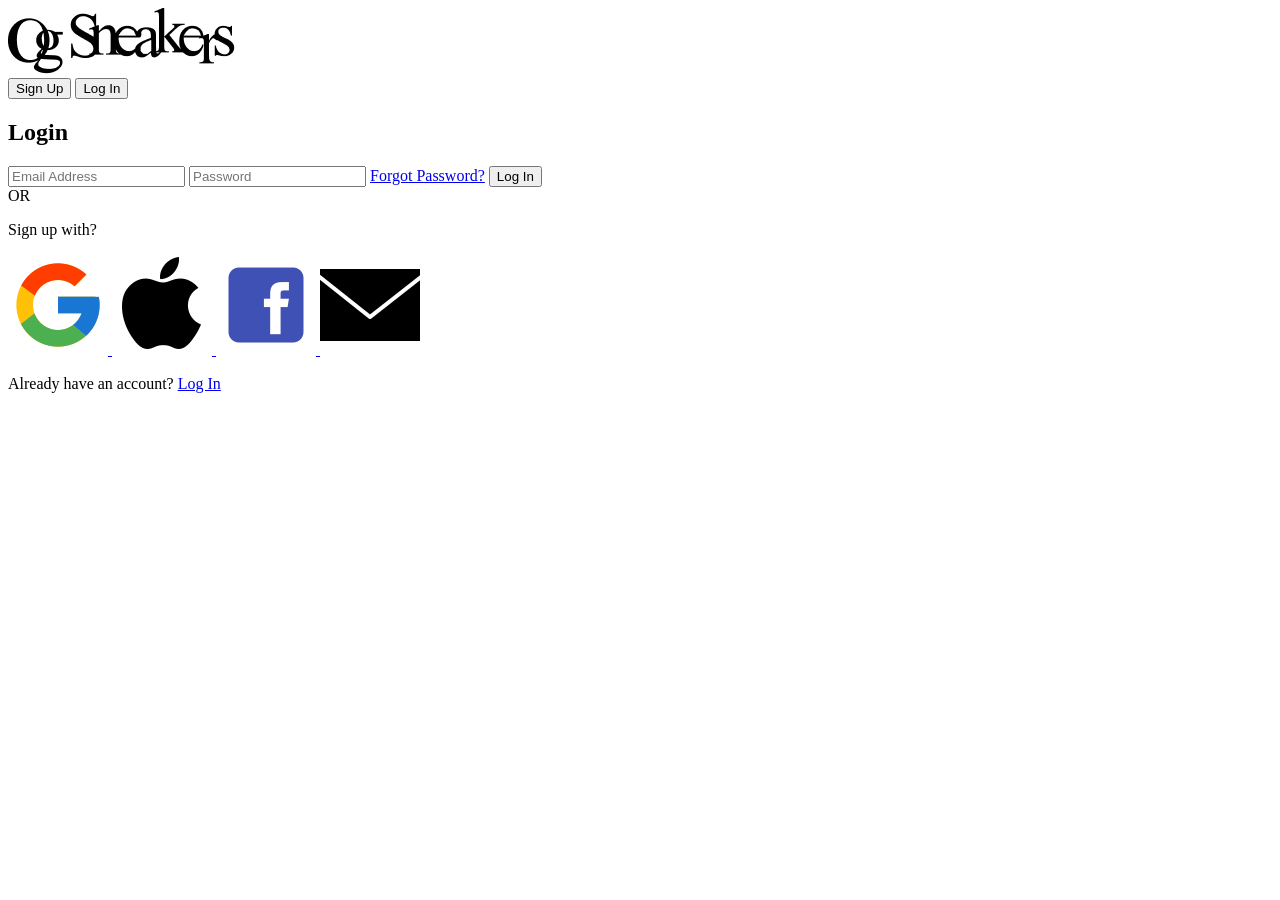
==== login.html @ f95d79fb "feat: adiciona tela de login e cadastro" ====
<!DOCTYPE html>
<html lang="en">

<head>
  <meta charset="UTF-8" />
  <meta name="viewport" content="width=device-width, initial-scale=1.0" />
  <link rel="stylesheet" href="/css/Login.css" />
  <title>OG Sneakers</title>
</head>

<body>
  <header class="auth-header">
    <a href="#" class="logo-container">
      <img src="./img/Og Sneakers - logo PNG.png" alt="Og Sneakers logo" class="logo" />
    </a>
  </header>

  <main class="auth-main">

    <div class="auth-container">
      <div class="card">

        <div class="auth-tabs">
          <button type="button" class="tab" data-href="SignUp.html">Sign Up</button>
          <button type="button" class="tab-active" data-href="#">Log In</button>
        </div>

        <h2>Login</h2>
        <form action="" class="auth-form">
          <input type="email" placeholder="Email Address">
          <input type="password" placeholder="Password">
          <a href="#" class="forgot-password">Forgot Password?</a>

          <button type="submit" class="primary-btn">Log In</button>
        </form>

        <div class="auth-divider">
          <span>OR</span>
        </div>

        <p class="auth-social-text">Sign up with?</p>

        <div class="auth-social">
          <a href="#" class="social-btn" aria-label="Sign up with Google">
            <img src="./img/google.png" alt="Google">
          </a>

          <a href="#" class="social-btn" aria-label="Sign up with Apple">
            <img src="./img/apple.png" alt="Apple">
          </a>

          <a href="#" class="social-btn" aria-label="Sign up with Facebook">
            <img src="./img/facebook.png" alt="Facebook">
          </a>

          <a href="#" class="social-btn" aria-label="Sign up with Email">
            <img src="./img/email.png" alt="Email">
          </a>
        </div>

        <div class="auth-footer">
          <p>Already have an account? <a href="#">Log In</a></p>
        </div>


      </div>
    </div>
  </main>

  <script>
    const tabs = document.querySelectorAll('.auth-tabs button');
    const authTabs = document.querySelector('.auth-tabs');

    function updateDivider() {
      const activeTab = document.querySelector('.tab-active');
      const tabIndex = Array.from(tabs).indexOf(activeTab);
      authTabs.style.setProperty('--divider-transform', `translateX(${tabIndex * 100}%)`);
    }

    tabs.forEach(tab => {
      tab.addEventListener('click', function () {
        const href = this.getAttribute('data-href');
        tabs.forEach(t => t.classList.remove('tab-active'));
        this.classList.add('tab-active');
        updateDivider();

        if (href && href !== '#') {
          window.location.href = href;
        }
      });
    });

    updateDivider();
  </script>
</body>

</html>
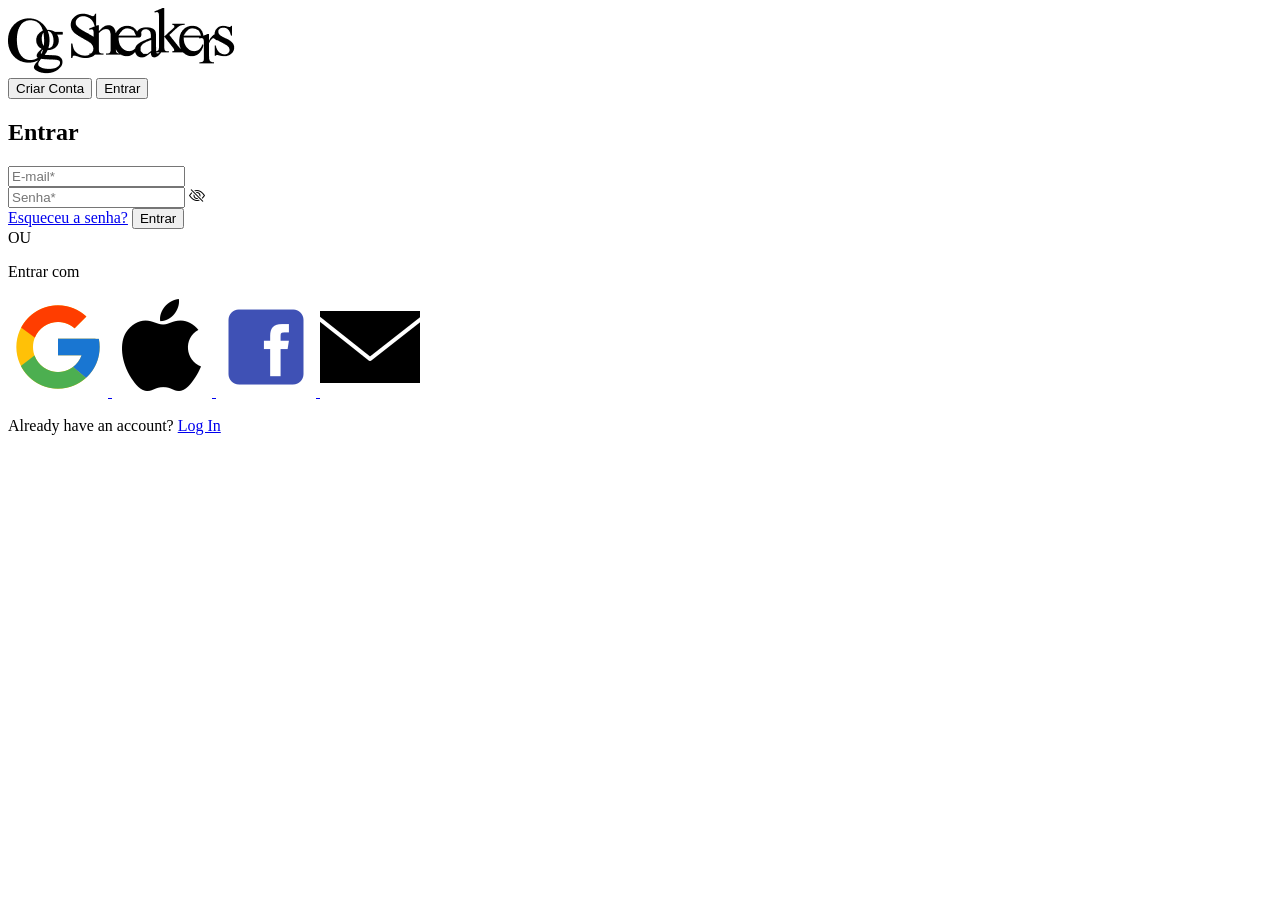
==== commit 20ff009e: "merge: tradução das telas de login e cadastro e botão mostrar/ocultar senha" ====
--- a/login.html
+++ b/login.html
@@ -5,6 +5,8 @@
   <meta charset="UTF-8" />
   <meta name="viewport" content="width=device-width, initial-scale=1.0" />
   <link rel="stylesheet" href="/css/Login.css" />
+  <link rel="stylesheet"
+    href="https://cdn.jsdelivr.net/npm/bootstrap-icons@1.13.1/font/bootstrap-icons.min.css">
   <title>OG Sneakers</title>
 </head>
 
@@ -21,24 +23,27 @@
       <div class="card">
 
         <div class="auth-tabs">
-          <button type="button" class="tab" data-href="SignUp.html">Sign Up</button>
-          <button type="button" class="tab-active" data-href="#">Log In</button>
+          <button type="button" class="tab" data-href="SignUp.html">Criar Conta</button>
+          <button type="button" class="tab-active" data-href="#">Entrar</button>
         </div>
 
-        <h2>Login</h2>
+        <h2>Entrar</h2>
         <form action="" class="auth-form">
-          <input type="email" placeholder="Email Address">
-          <input type="password" placeholder="Password">
-          <a href="#" class="forgot-password">Forgot Password?</a>
+          <input type="email" placeholder="E-mail*">
+          <div class="password-field">
+            <input type="password" placeholder="Senha*" id="password">
+            <i class="bi bi-eye-slash toggle-password"></i>
+          </div>
+          <a href="#" class="forgot-password">Esqueceu a senha?</a>
 
-          <button type="submit" class="primary-btn">Log In</button>
+          <button type="submit" class="primary-btn">Entrar</button>
         </form>
 
         <div class="auth-divider">
-          <span>OR</span>
+          <span>OU</span>
         </div>
 
-        <p class="auth-social-text">Sign up with?</p>
+        <p class="auth-social-text">Entrar com</p>
 
         <div class="auth-social">
           <a href="#" class="social-btn" aria-label="Sign up with Google">
@@ -91,6 +96,16 @@
     });
 
     updateDivider();
+
+    const togglePassword = document.querySelector('.toggle-password');
+    const passwordInput = document.getElementById('password');
+
+    togglePassword.addEventListener('click', function () {
+      const type = passwordInput.getAttribute('type') === 'password' ? 'text' : 'password';
+      passwordInput.setAttribute('type', type);
+      this.classList.toggle('bi-eye');
+      this.classList.toggle('bi-eye-slash');
+    });
   </script>
 </body>
 
